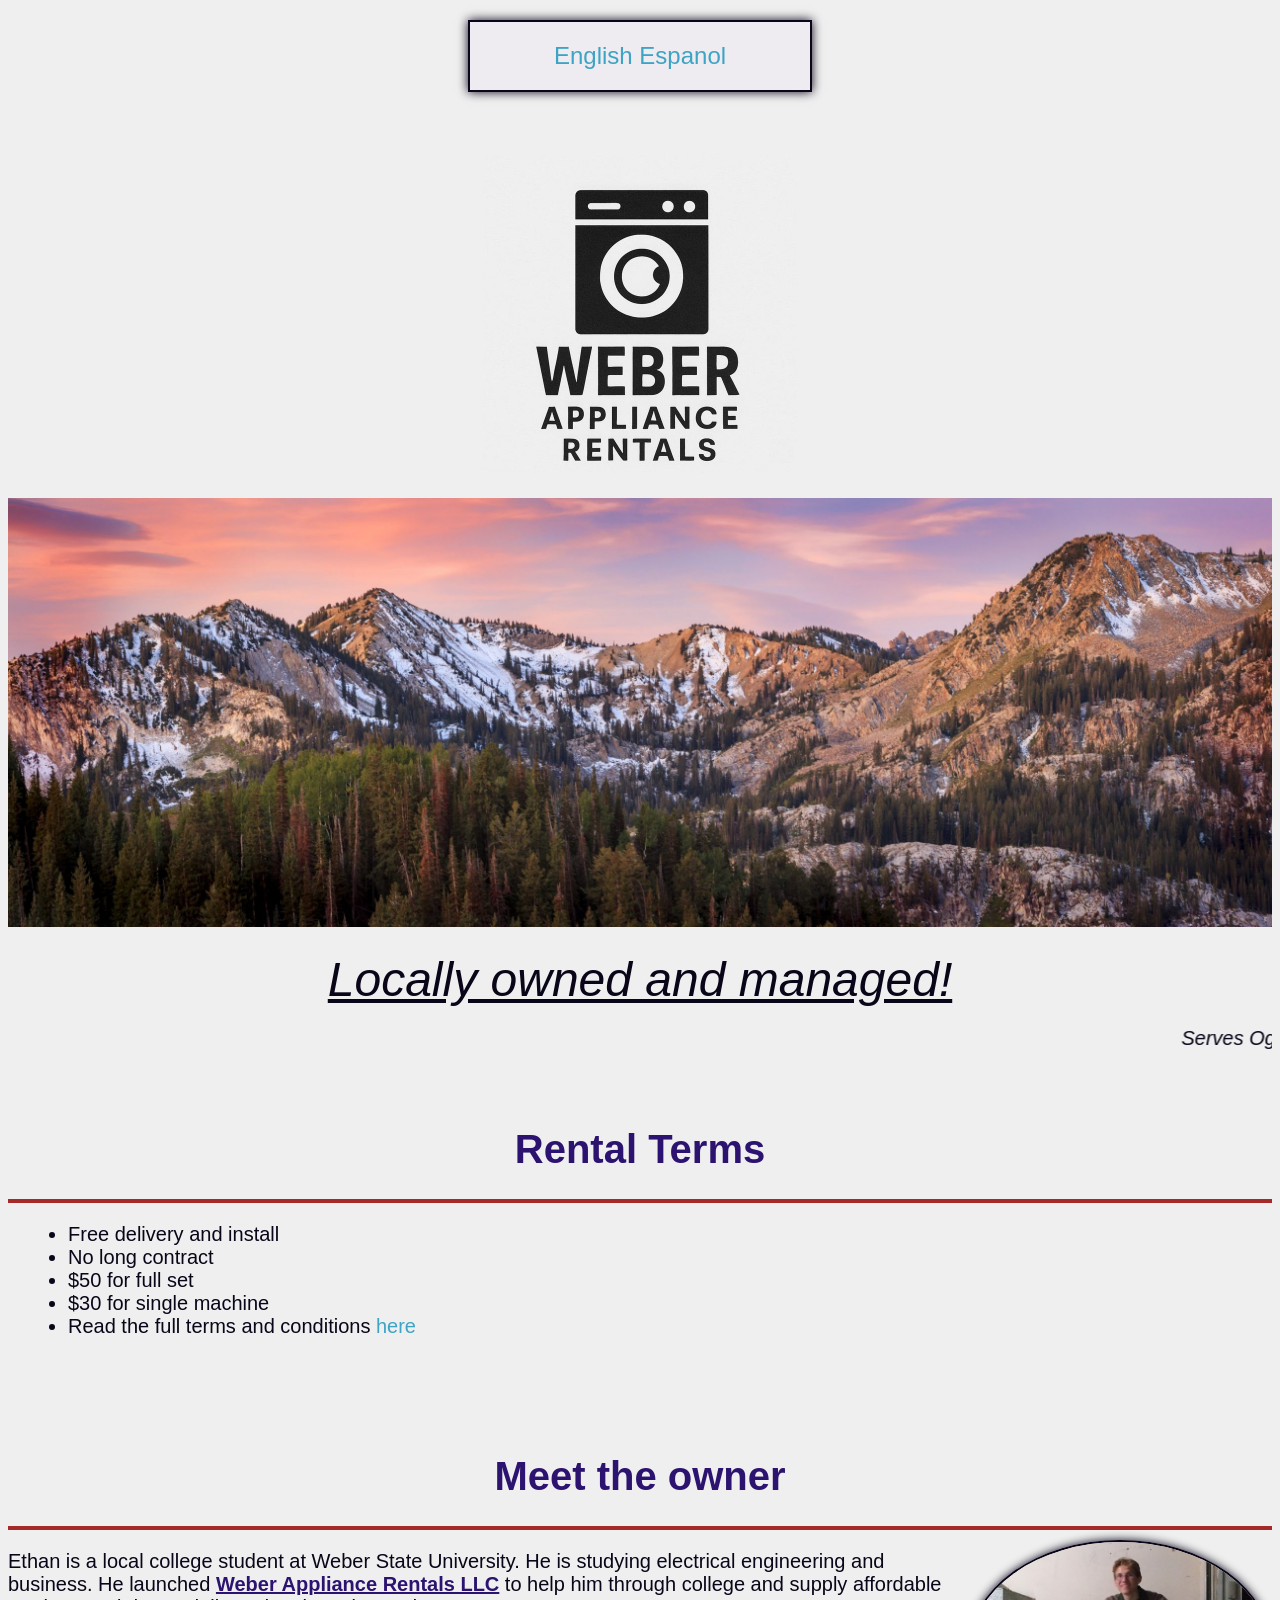
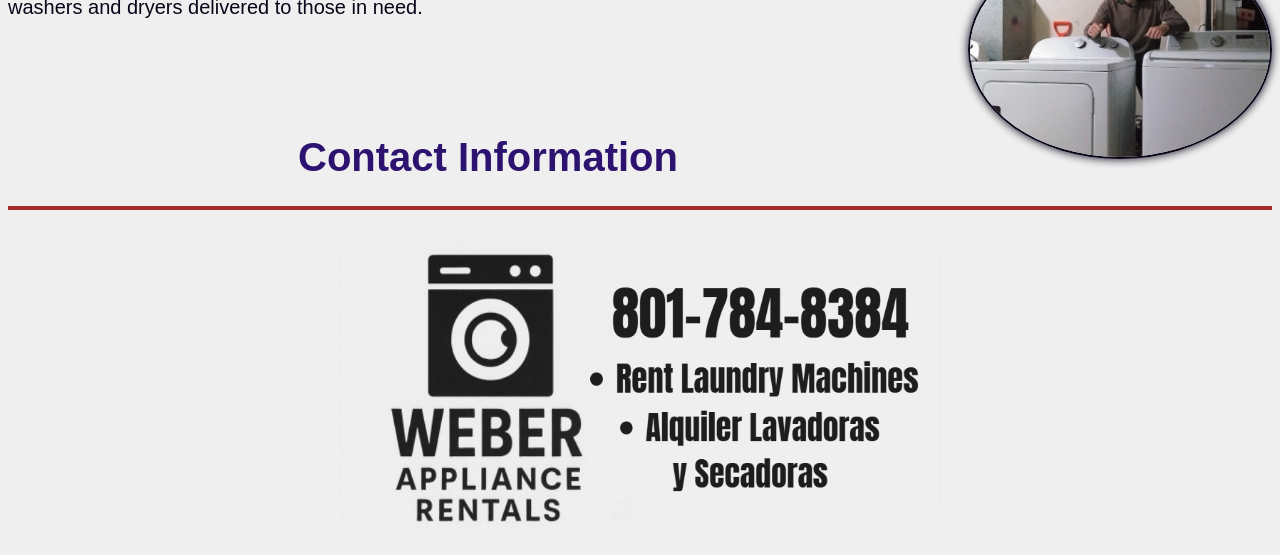
==== WeberApplianceRentals.html @ 769f4ebe "First Upload" ====
<!DOCTYPE html>
<html lang="en">
<head>
    <meta charset="UTF-8">
    <title>Weber Appliance Rentals</title>
    <link rel="stylesheet" href="styles.css">
</head>

<body>
    <!--Language Setting Link-->
    <p class="box" align="center"><font size="5"><a href="WeberApplianceRentals.html">English</a>     <a href="WeberApplianceRentalsSpanish.html">Espanol</a></font></p><br>
    <!--Head Image and Quote-->
    <p align="center"><img src="Logo.png"> </p>
    <img id="bannerImage" src="WasatchMountains.jpg">
    <p align="center"><font size="7"><i><u>Locally owned and managed!</font></u></i></p>
     <marquee><i>Serves Ogden, South Ogden, Harrisville, Layton, Clearfield, and more</i></marquee>
    <br><br><br>
    
    <!--Link to order a washer and Dryer-->
    <h1>Rental Terms</h1>
    <hr color="brown" size="4">
    <ul class="bullet">
        <li>Free delivery and install</li>
        <li>No long contract</li>
        <li>$50 for full set</li>
        <li>$30 for single machine</li>
        <li>Read the full terms and conditions <a href="Rental_Agreement_Bilingual.docx">here</a></li>
    </ul>
    <br><br><br>

    <h1>Meet the owner</h1>
    <hr color="brown" size="4">
    <img class="circleImage" src="ProfileWithMachines.jpg" align="right" width="400" height="300">
    <p>Ethan is a local college student at Weber State University. He is studying electrical engineering and business. He launched <font color="#2c1370"><u><b>Weber Appliance Rentals LLC</b></u></font> to help him through college and supply affordable washers and dryers delivered to those in need.</p>
    <br><br><br>

    <!--Contact Info Image-->
    <h1>Contact Information</h1>
    <hr color="brown" size="4">
    <p align="center"><img src="ContactInfo.png" width="600" height="300"></p>
</body>
</html>
---- styles.css ----
/* Element Selectors */
title{ 
    text-align: center;
     font-size: 50px; 
     color: #0a0518; 
    }

body{ 
    background-color: #efefef;
     font-family: "Arial Black", Gadget, sans-serif;
      font-size: 20px; color: #0a0518; 
    }

h1{ 
    font-size: 40px; 
    color: #2c1370; 
    text-align: center; 
}

/* Box Styles (Class Selector) */
.box{ 
    width: 300px; 
    background-color: #eeebf1; 
    border: 2px solid #0a0518; 
    margin: 20px auto; padding: 20px; 
    box-shadow: 0 0 10px; 
}

/* Style for the bullet points */
.bullet{ list-style-type: disc; 
    margin-left: 20px; 
    color: #0a0518; 
    font-size: 20px; 
}


/* Image Styles (ID selector for the banner image) */
#bannerImage{ 
    width: 100%; 
    height: auto; 
}

.circleImage{ 
    width: 300px; 
    height: 215px; 
    border-radius: 50%; 
    border: 2px solid #0a0518; 
    box-shadow: 0 0 10px; 
}

/* Link Styles */
a{color: #3ea4c4; text-decoration: none;}
a:hover{color: #8e37a0; text-decoration: underline;}
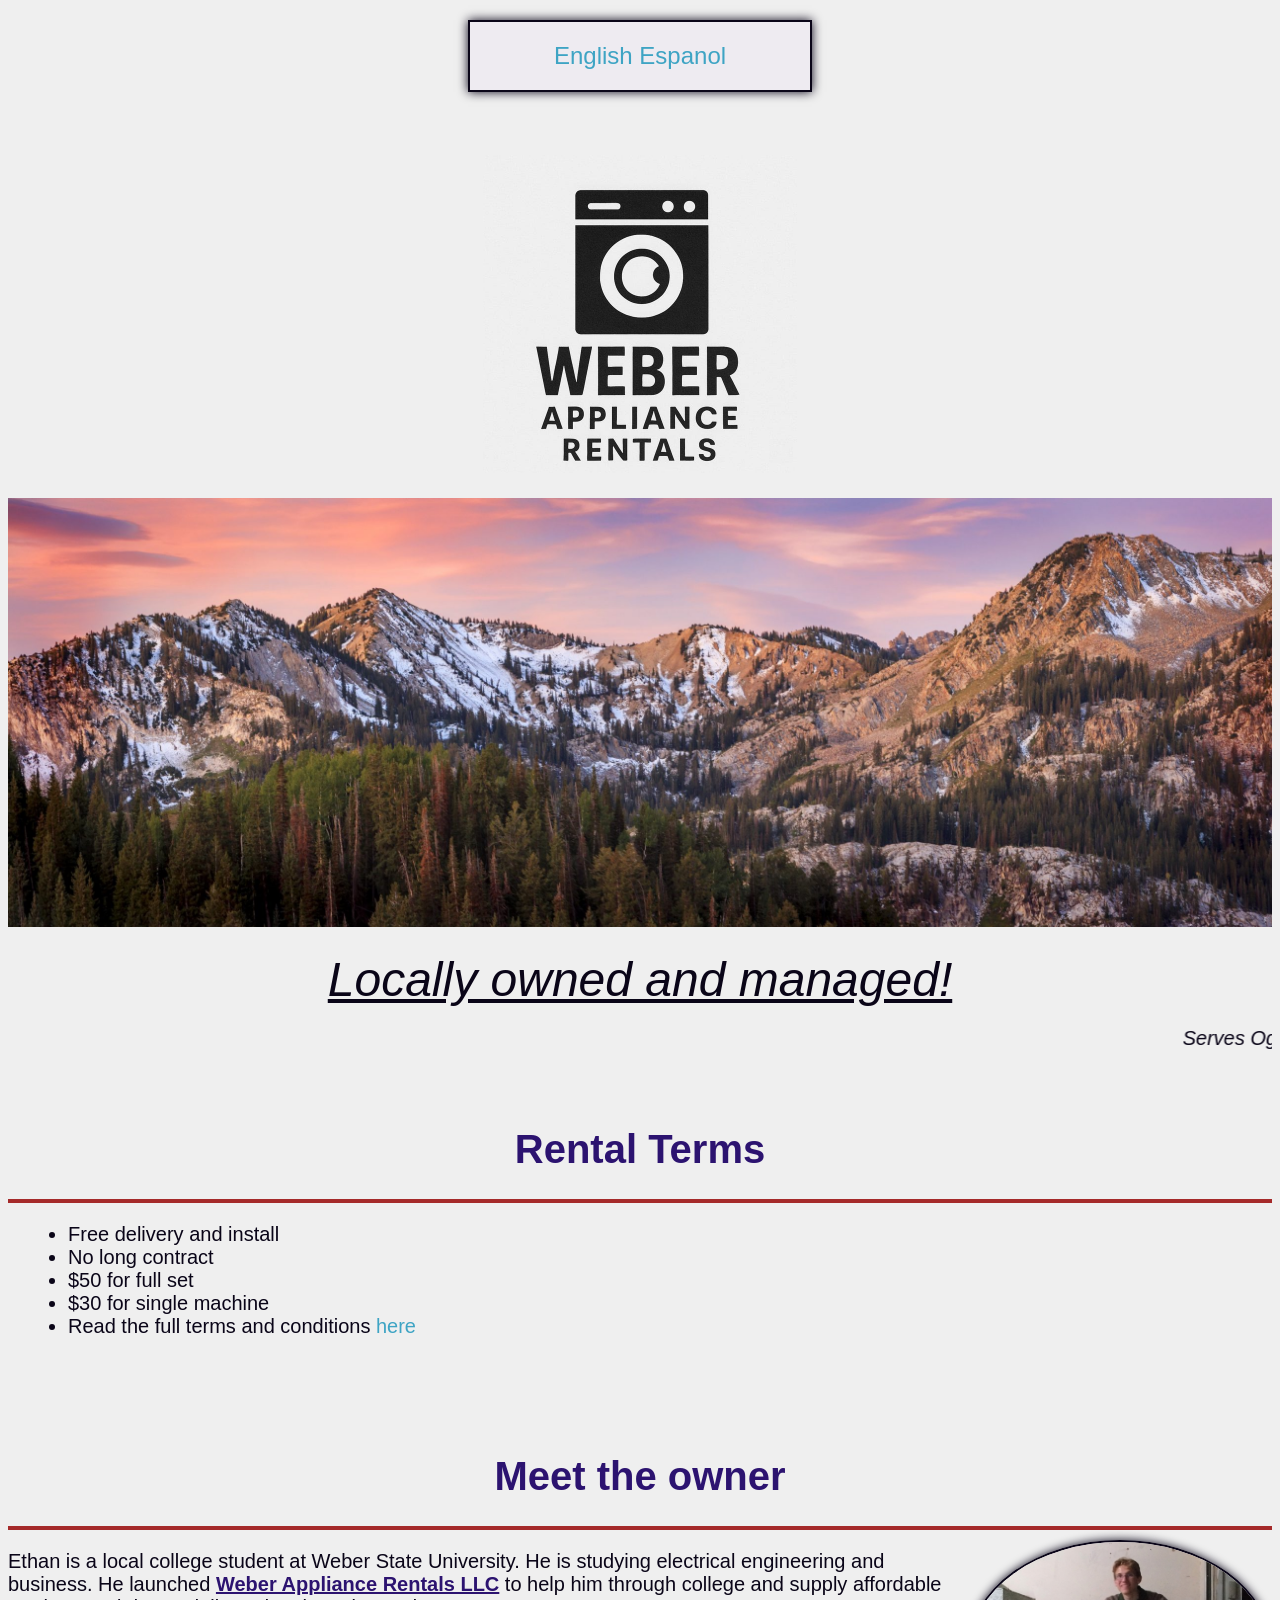
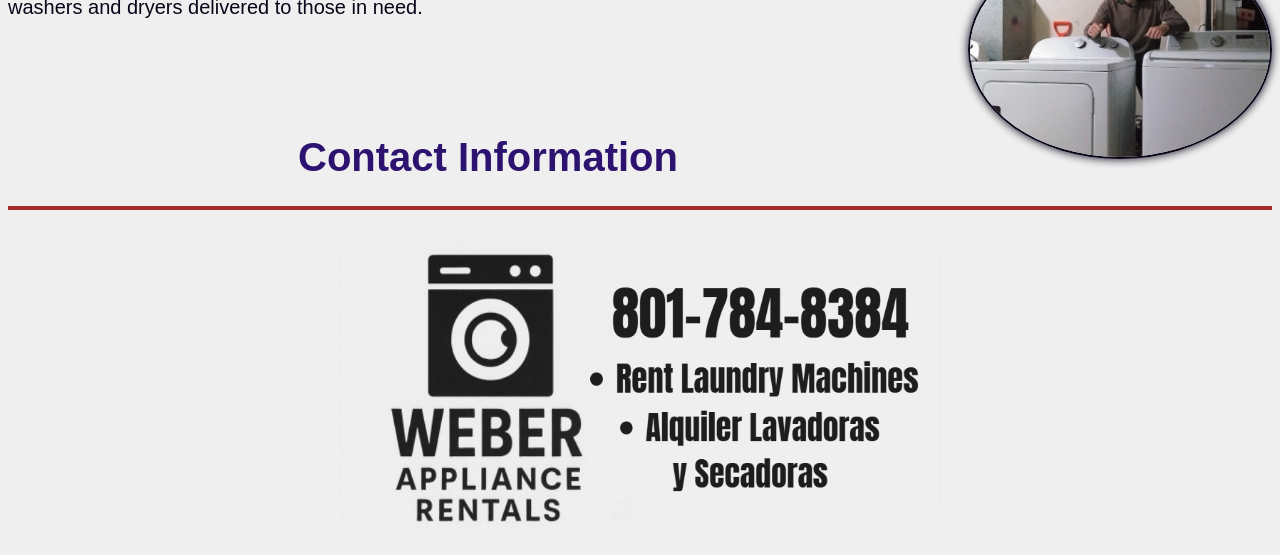
==== commit 2db30b08: "Fix language link to point to index.html" ====
--- a/WeberApplianceRentals.html
+++ b/WeberApplianceRentals.html
@@ -8,7 +8,7 @@
 
 <body>
     <!--Language Setting Link-->
-    <p class="box" align="center"><font size="5"><a href="WeberApplianceRentals.html">English</a>     <a href="WeberApplianceRentalsSpanish.html">Espanol</a></font></p><br>
+    <p class="box" align="center"><font size="5"><a href="index.html">English</a>     <a href="WeberApplianceRentalsSpanish.html">Espanol</a></font></p><br>
     <!--Head Image and Quote-->
     <p align="center"><img src="Logo.png"> </p>
     <img id="bannerImage" src="WasatchMountains.jpg">
@@ -39,4 +39,4 @@
     <hr color="brown" size="4">
     <p align="center"><img src="ContactInfo.png" width="600" height="300"></p>
 </body>
-</html>+</html>
